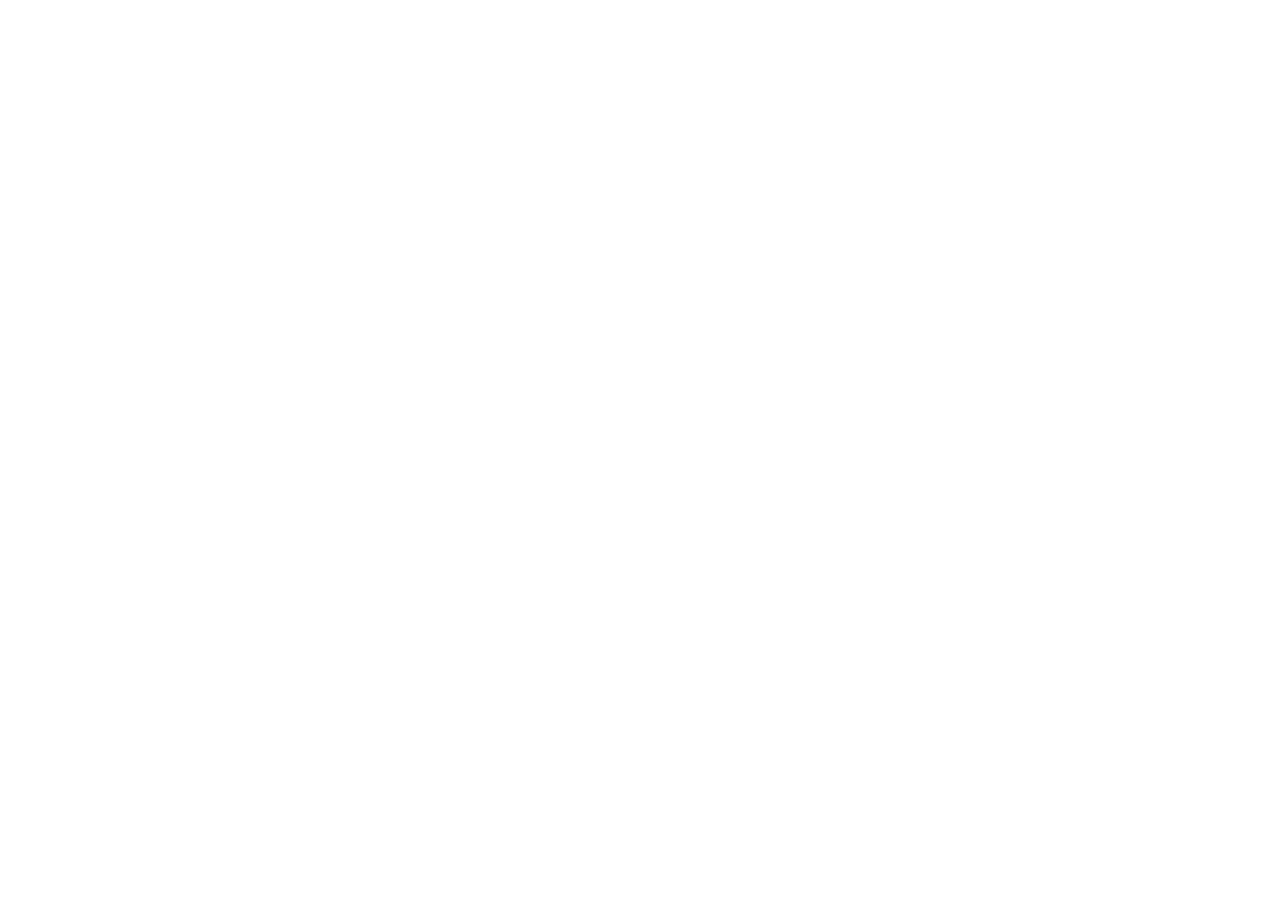
==== about.html @ 7cc50941 "HTML skeleton and Bootstrap links" ====
<!DOCTYPE html>
<html lang="en">
<head>
  <meta charset="UTF-8">
  <meta name="description" title="">
  <meta http-equiv="X-UA-Compatible" content="IE=edge">
  <meta name="viewport" content="width=device-width, initial-scale=1.0">
  <link href="https://cdn.jsdelivr.net/npm/bootstrap@5.0.0-beta2/dist/css/bootstrap.min.css" rel="stylesheet"
    integrity="sha384-BmbxuPwQa2lc/FVzBcNJ7UAyJxM6wuqIj61tLrc4wSX0szH/Ev+nYRRuWlolflfl" crossorigin="anonymous">
    <script src="https://cdn.jsdelivr.net/npm/bootstrap@5.0.0-beta2/dist/js/bootstrap.bundle.min.js"
      integrity="sha384-b5kHyXgcpbZJO/tY9Ul7kGkf1S0CWuKcCD38l8YkeH8z8QjE0GmW1gYU5S9FOnJ0" crossorigin="anonymous"></script>
  <link rel="stylesheet" href="/src/style.css">
  <title>Document</title>
</head>
<body>
  
</body>
</html>
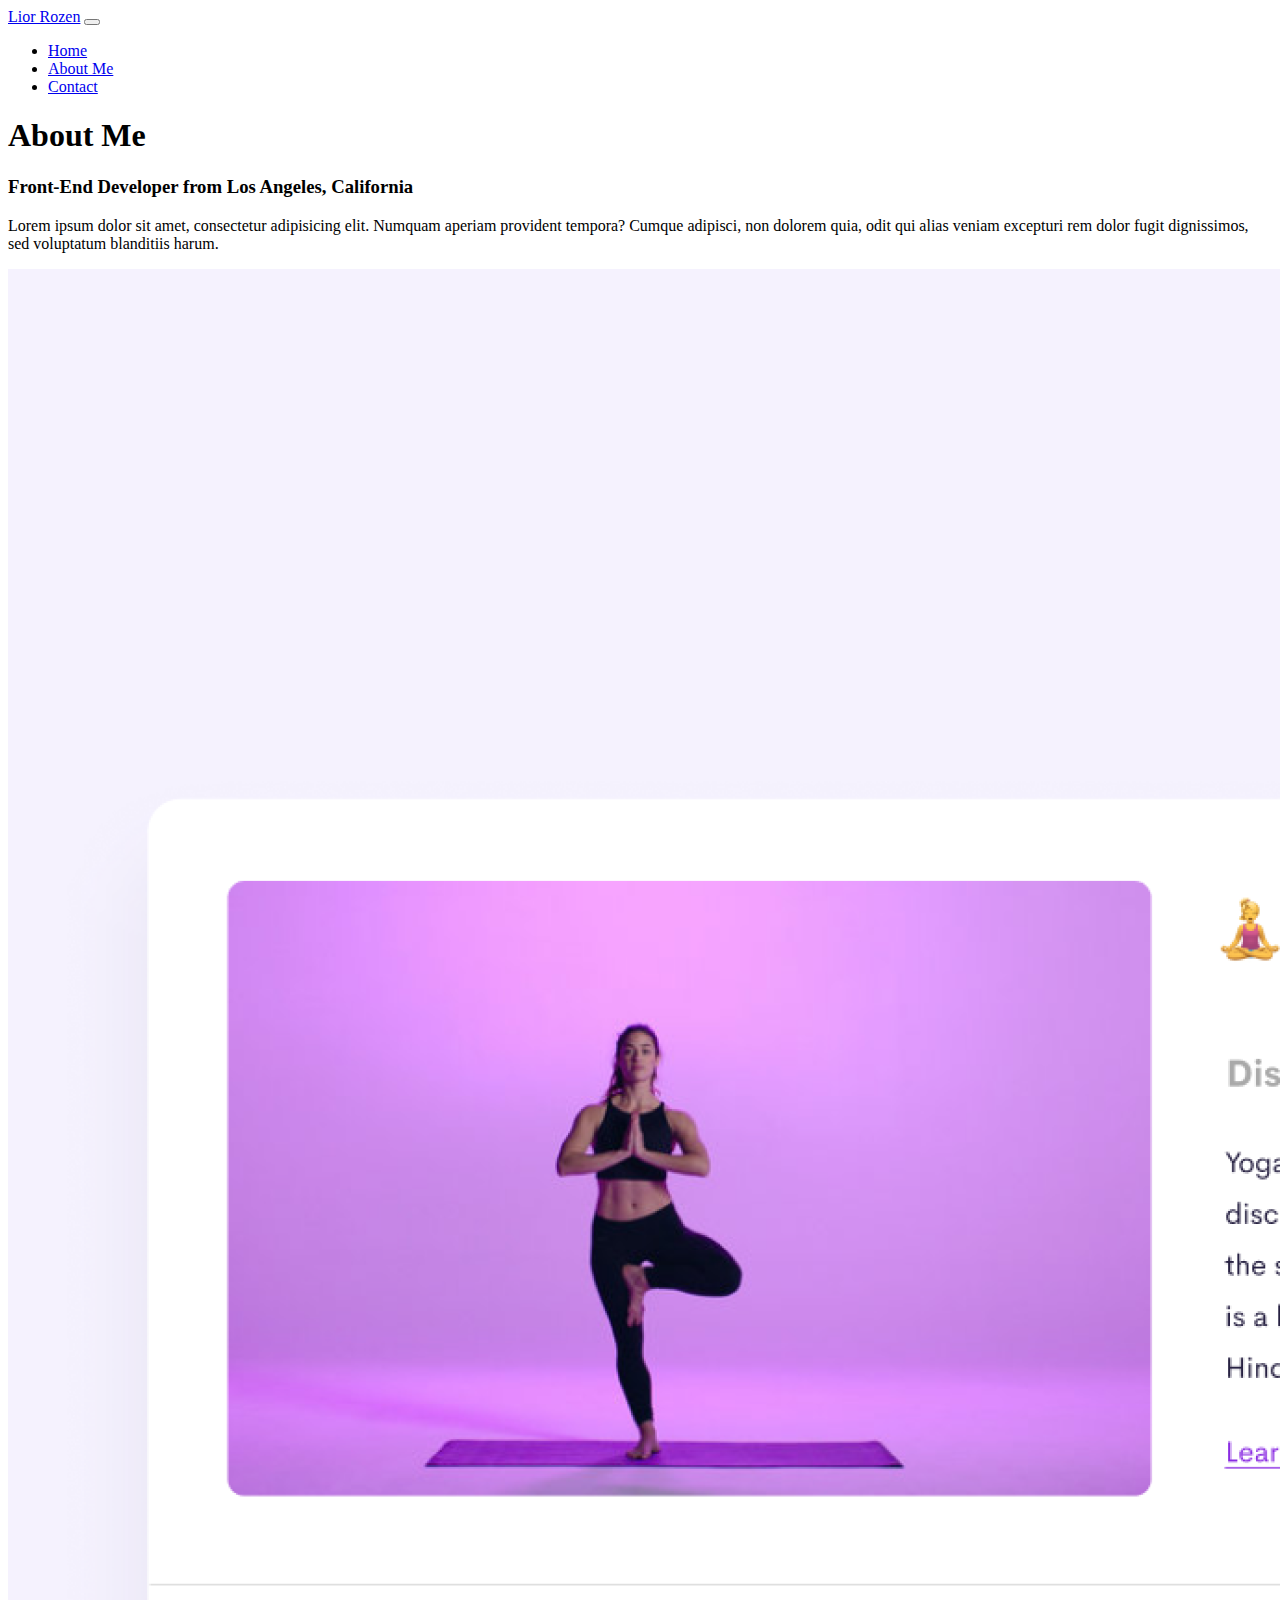
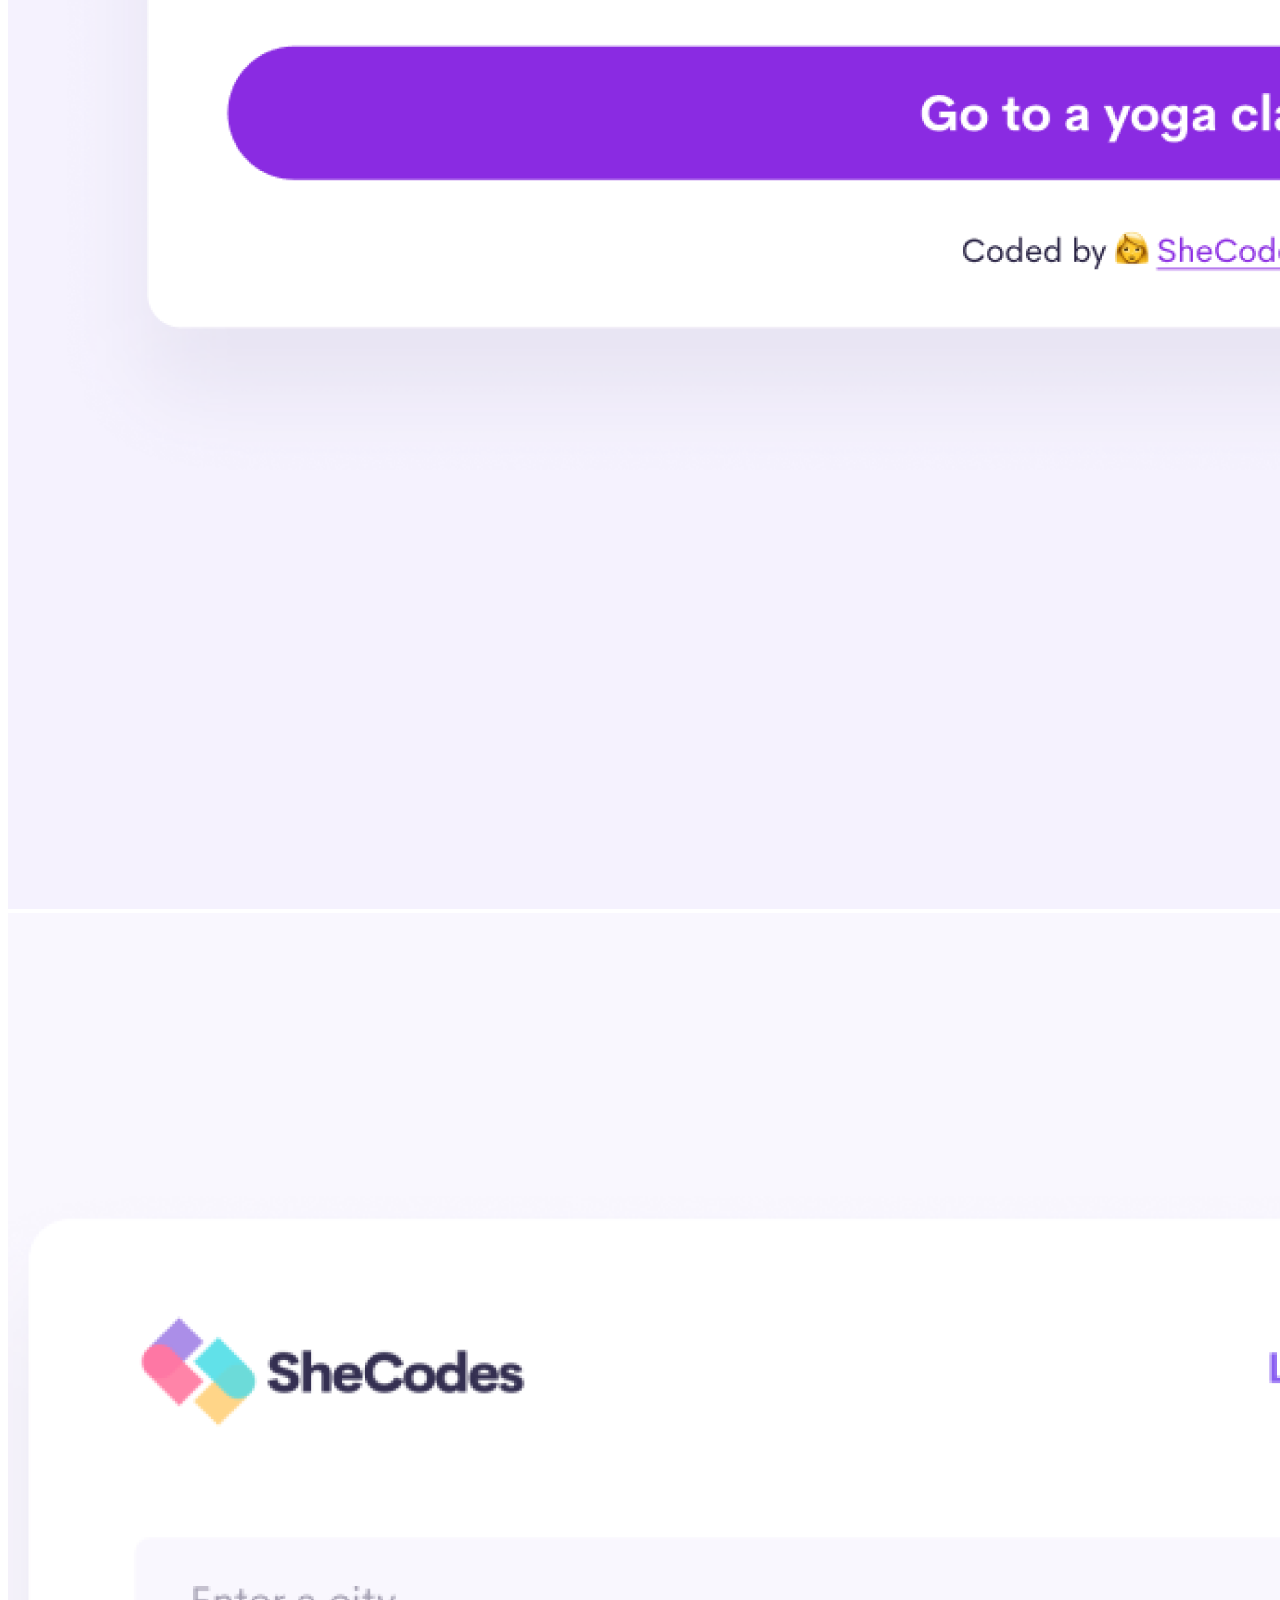
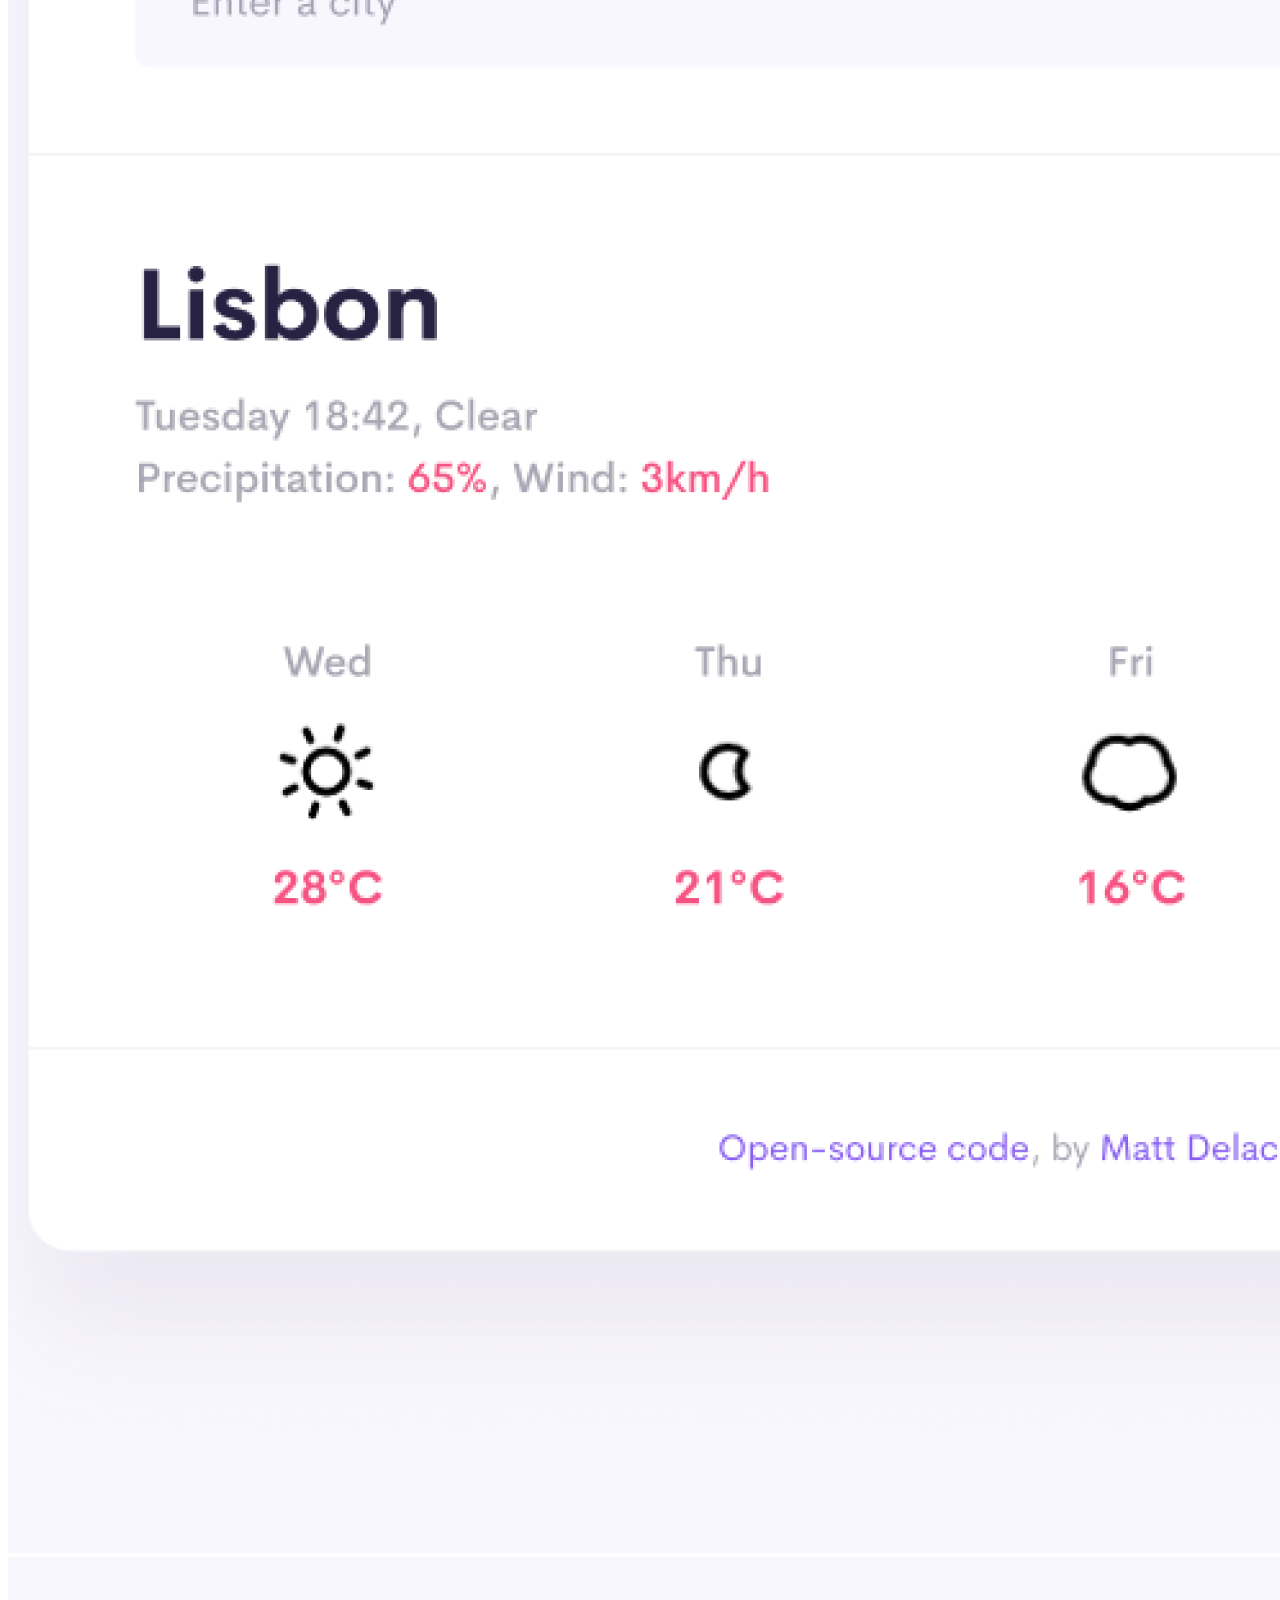
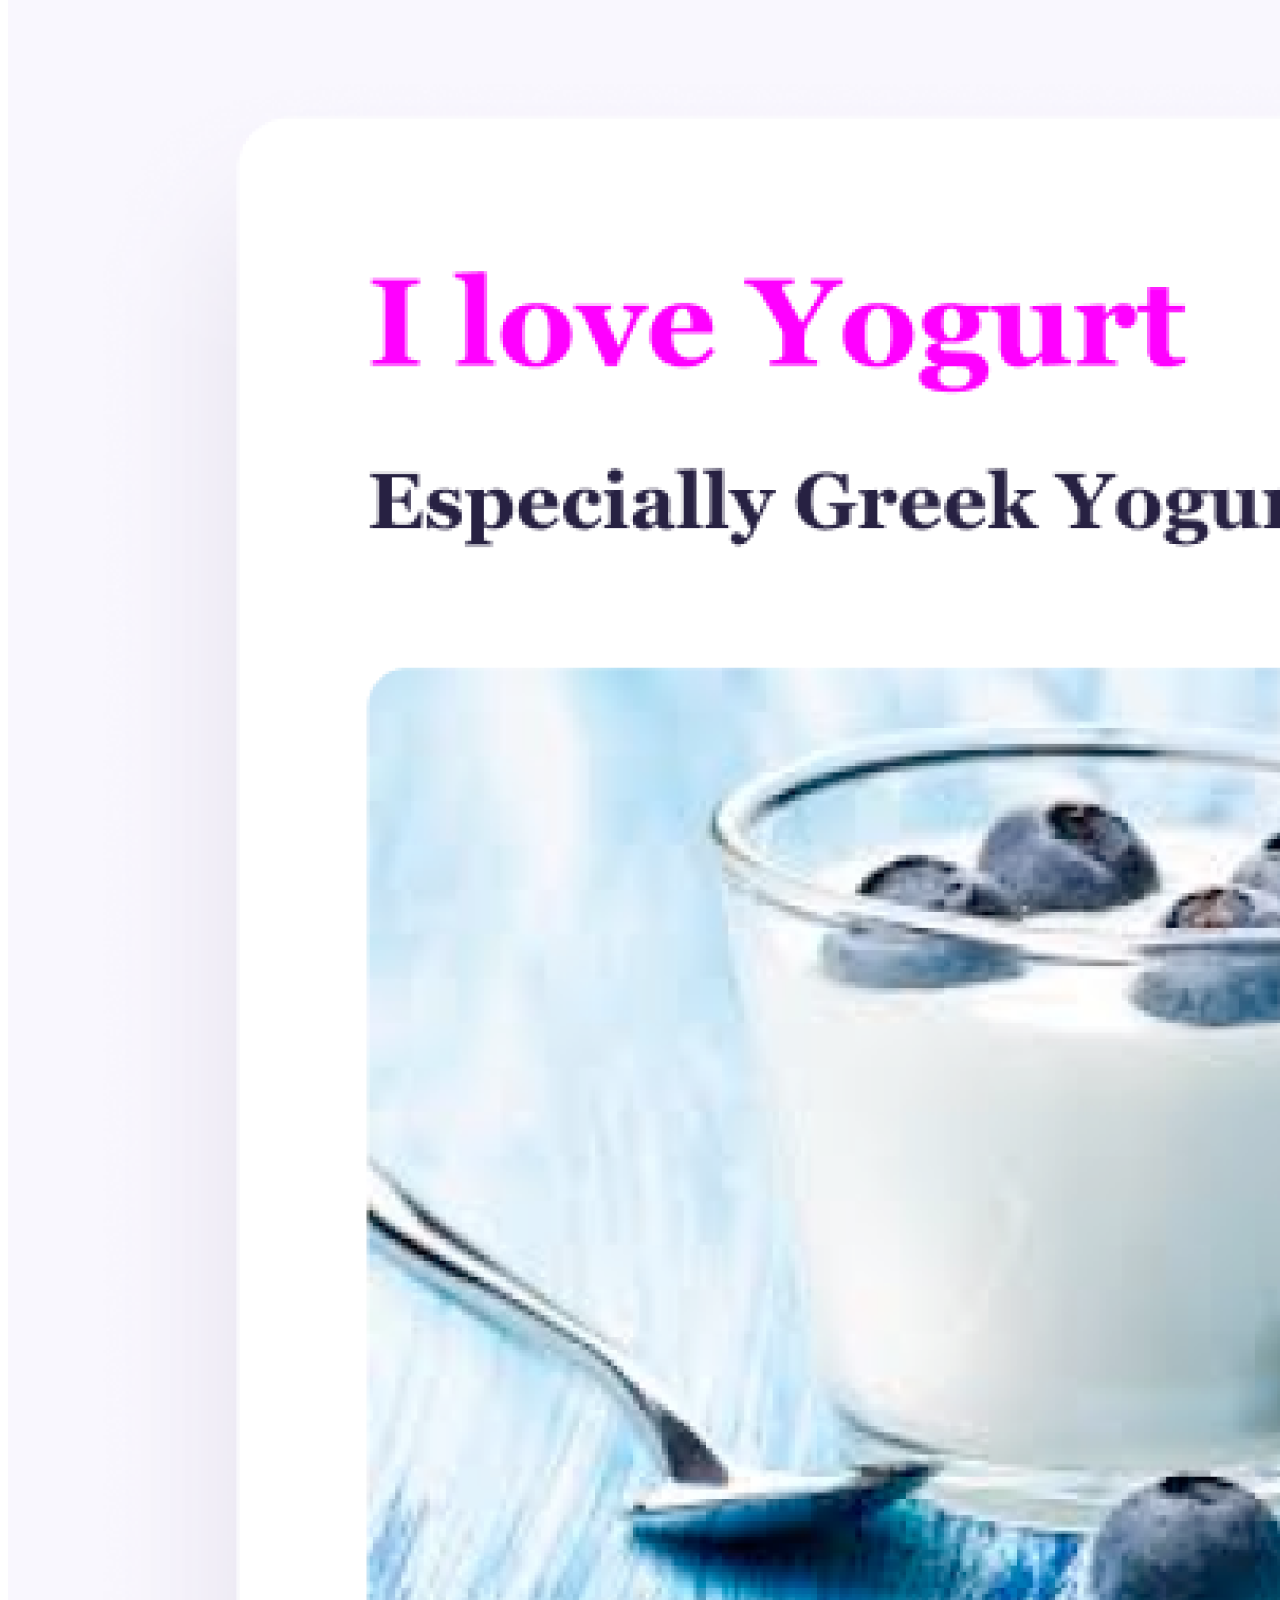
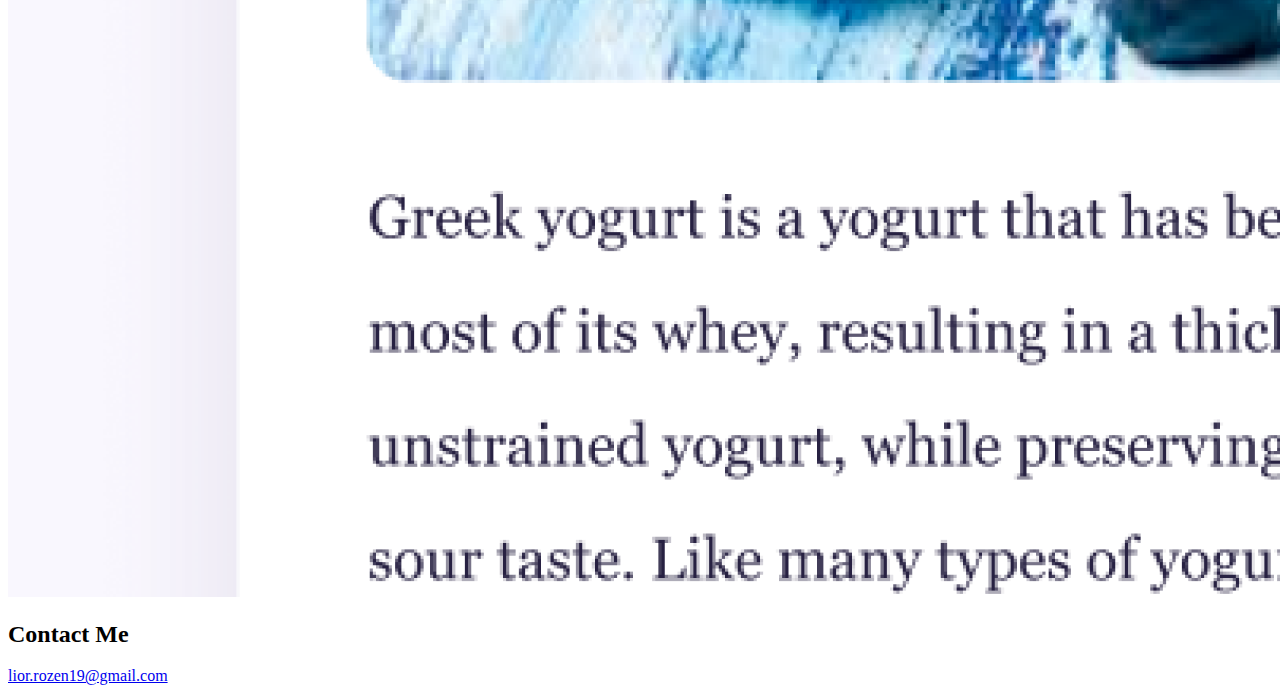
==== commit b9d25754: "Added main HTML to all pages, SEO text, navbars" ====
--- a/about.html
+++ b/about.html
@@ -10,9 +10,55 @@
     <script src="https://cdn.jsdelivr.net/npm/bootstrap@5.0.0-beta2/dist/js/bootstrap.bundle.min.js"
       integrity="sha384-b5kHyXgcpbZJO/tY9Ul7kGkf1S0CWuKcCD38l8YkeH8z8QjE0GmW1gYU5S9FOnJ0" crossorigin="anonymous"></script>
   <link rel="stylesheet" href="/src/style.css">
-  <title>Document</title>
+  <title>Front-End Developer-About Me- Lior Rozen</title>
 </head>
 <body>
-  
+<div class="container">
+  <nav class="navbar navbar-expand-lg navbar-light bg-light fixed-top">
+    <div class="container-fluid">
+      <a class="navbar-brand" href="#">Lior Rozen</a>
+      <button class="navbar-toggler" type="button" data-bs-toggle="collapse" data-bs-target="#navbarNav"
+        aria-controls="navbarNav" aria-expanded="false" aria-label="Toggle navigation">
+        <span class="navbar-toggler-icon"></span>
+      </button>
+      <div class="collapse navbar-collapse" id="navbarNav">
+        <ul class="navbar-nav">
+          <li class="nav-item">
+            <a class="nav-link active" aria-current="page" href="/index.html" title="Home page link">Home</a>
+          </li>
+          <li class="nav-item">
+            <a class="nav-link" href="/about.html" title="About Page link">About Me</a>
+          </li>
+          <li class="nav-item">
+            <a class="nav-link" href="/about.html#contact-info" title="Contact- Email">Contact</a>
+          </li>
+        </ul>
+      </div>
+    </div>
+  </nav>
+</div>
+  <div class="about-subheading">
+ <h1>About Me</h1> 
+ <h3>Front-End Developer from Los Angeles, California</h3>
+</div>
+<p>Lorem ipsum dolor sit amet, consectetur adipisicing elit. Numquam aperiam provident tempora? Cumque adipisci, non
+dolorem quia, odit qui alias veniam excepturi rem dolor fugit dignissimos, sed voluptatum blanditiis harum.</p>
+<div class="container">
+  <div class="row">
+    <div class="col-sm-4">
+      <img src="/images/yoga.png" alt="Yoga Project Photo" class="img-fluid rounded shadow">
+    </div>
+      <div class="col-sm-4">
+        <img src="/images/weather.png" alt="Weather Project Photo" class="img-fluid rounded shadow">
+      </div>
+        <div class="col-sm-4">
+          <img src="/images/yogurt.png" alt="Yogurt Project Photo" class="img-fluid rounded shadow">
+        </div>
+  </div>
+</div>
+<div class="footer-contact text-center">
+<h2 id="contact-info">Contact Me</h2>
+<a href="mailto:lior.rozen19@gmail.com" title="email link">lior.rozen19@gmail.com</a>
+</div>
 </body>
 </html>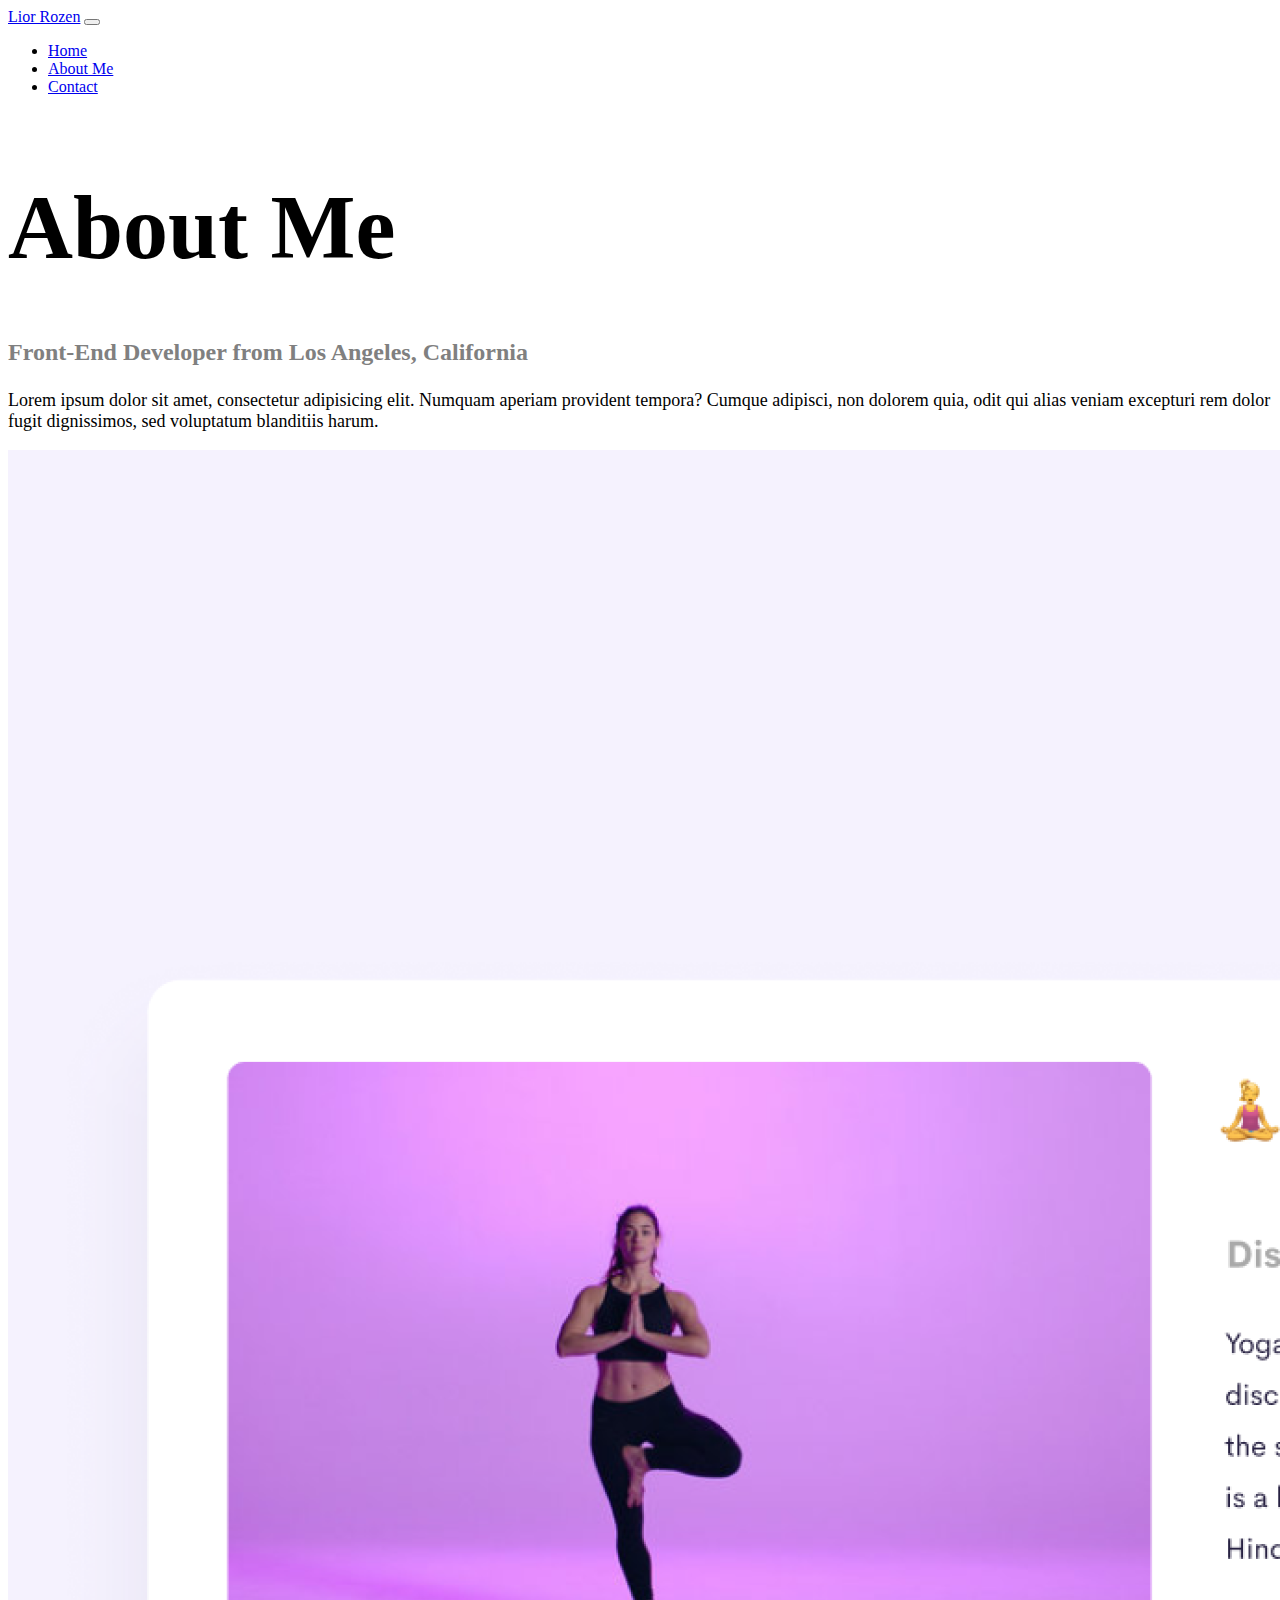
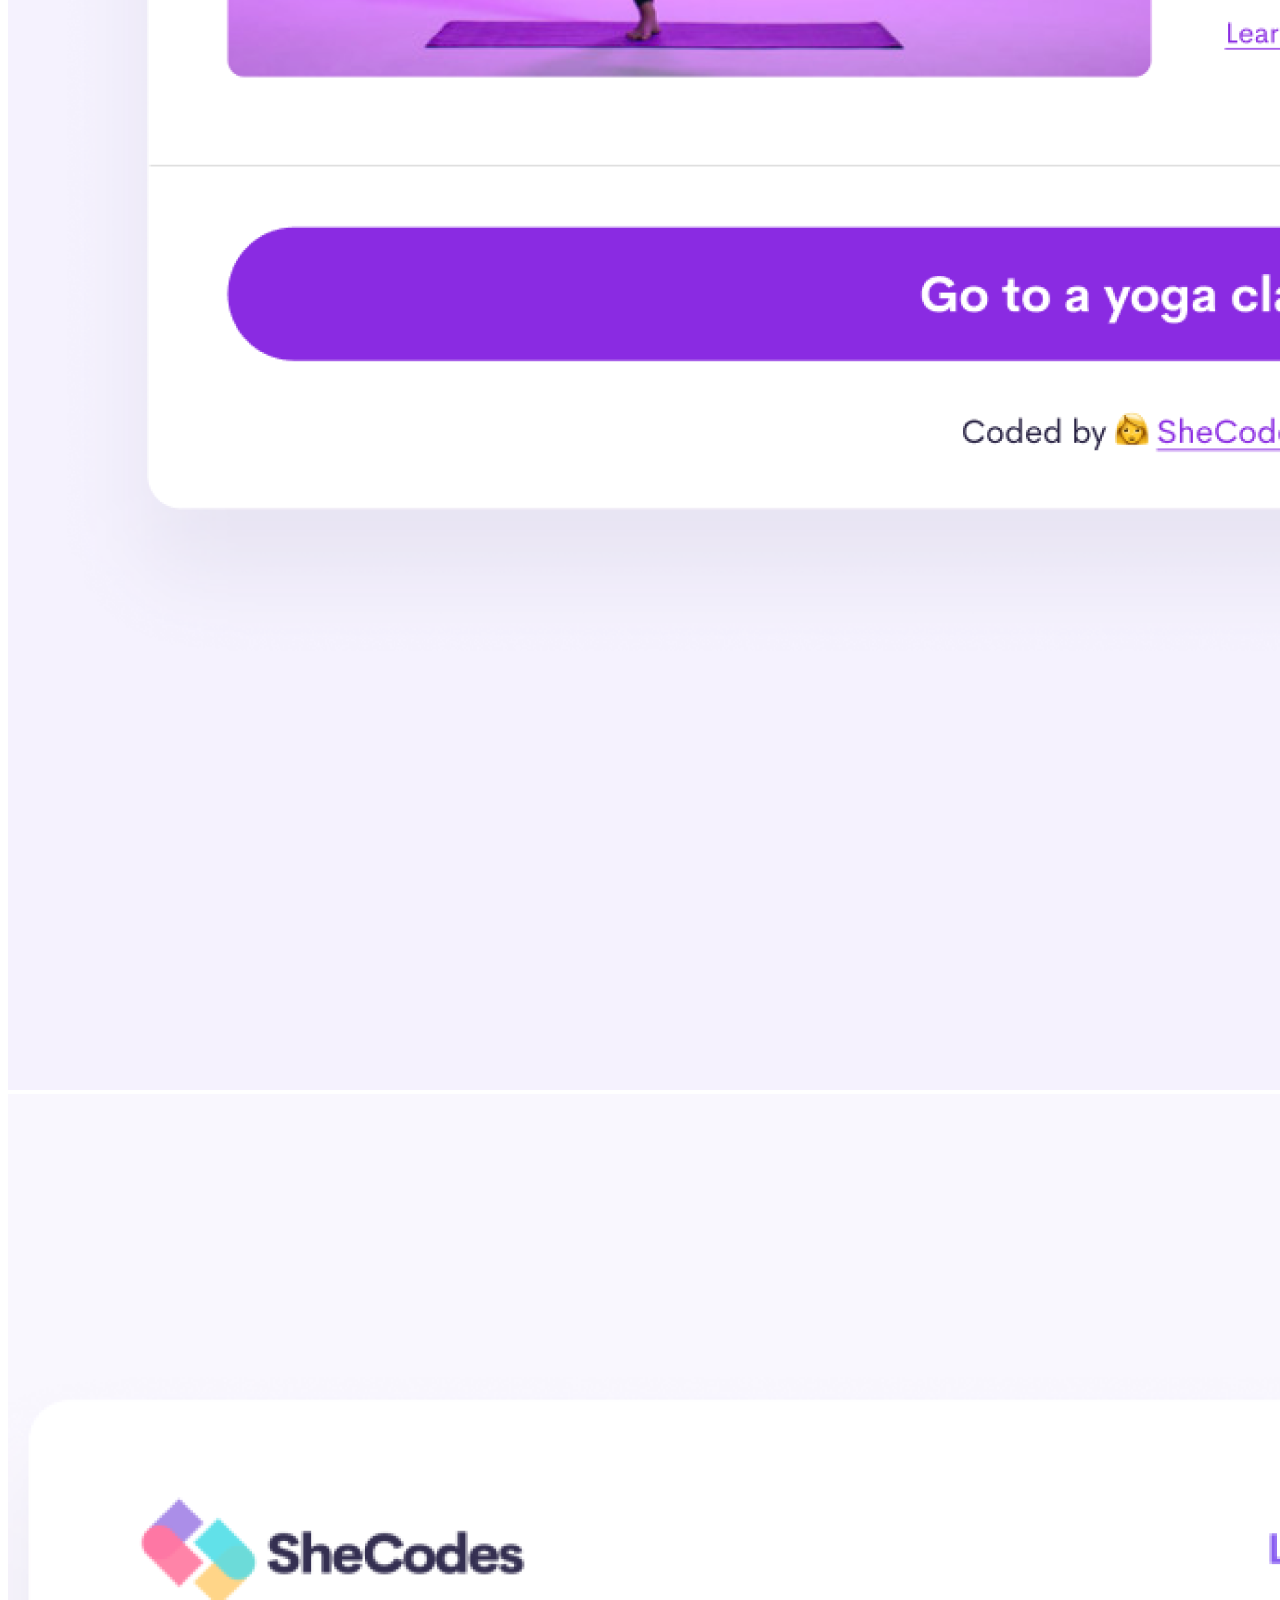
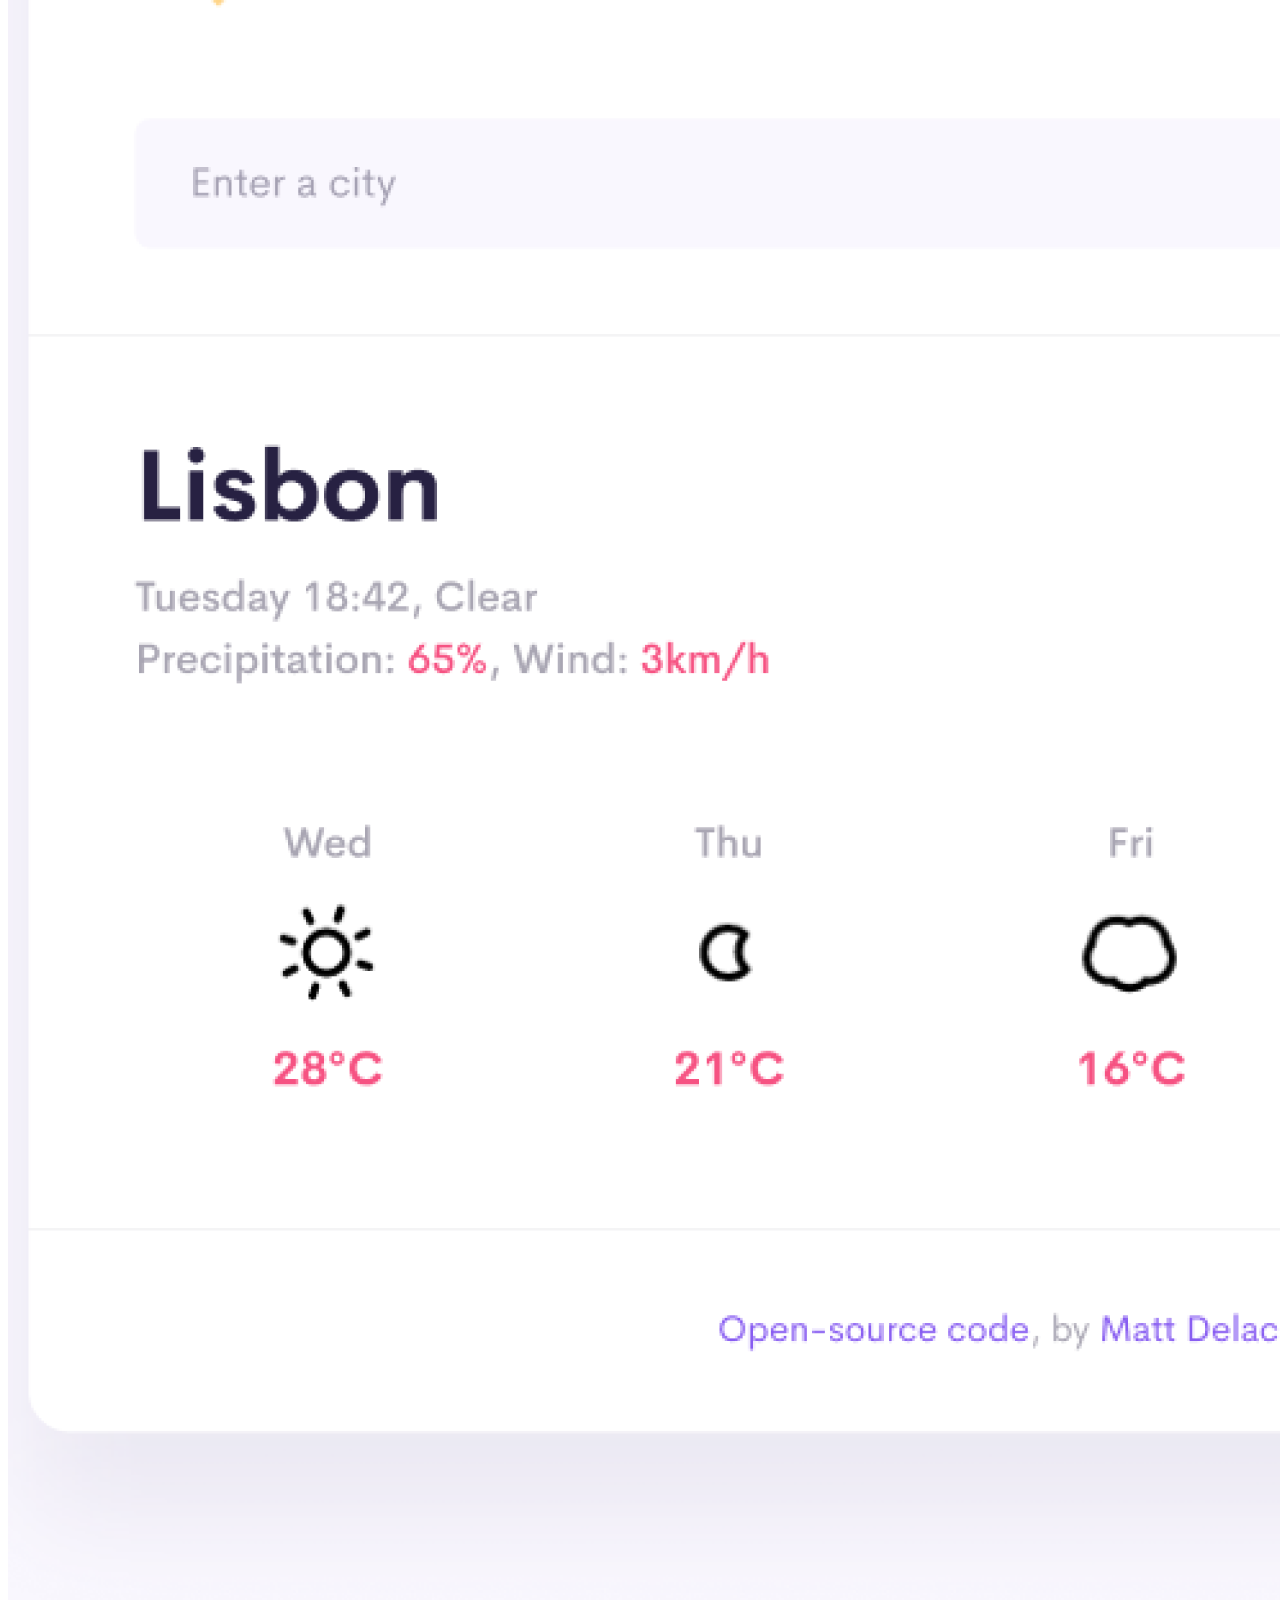
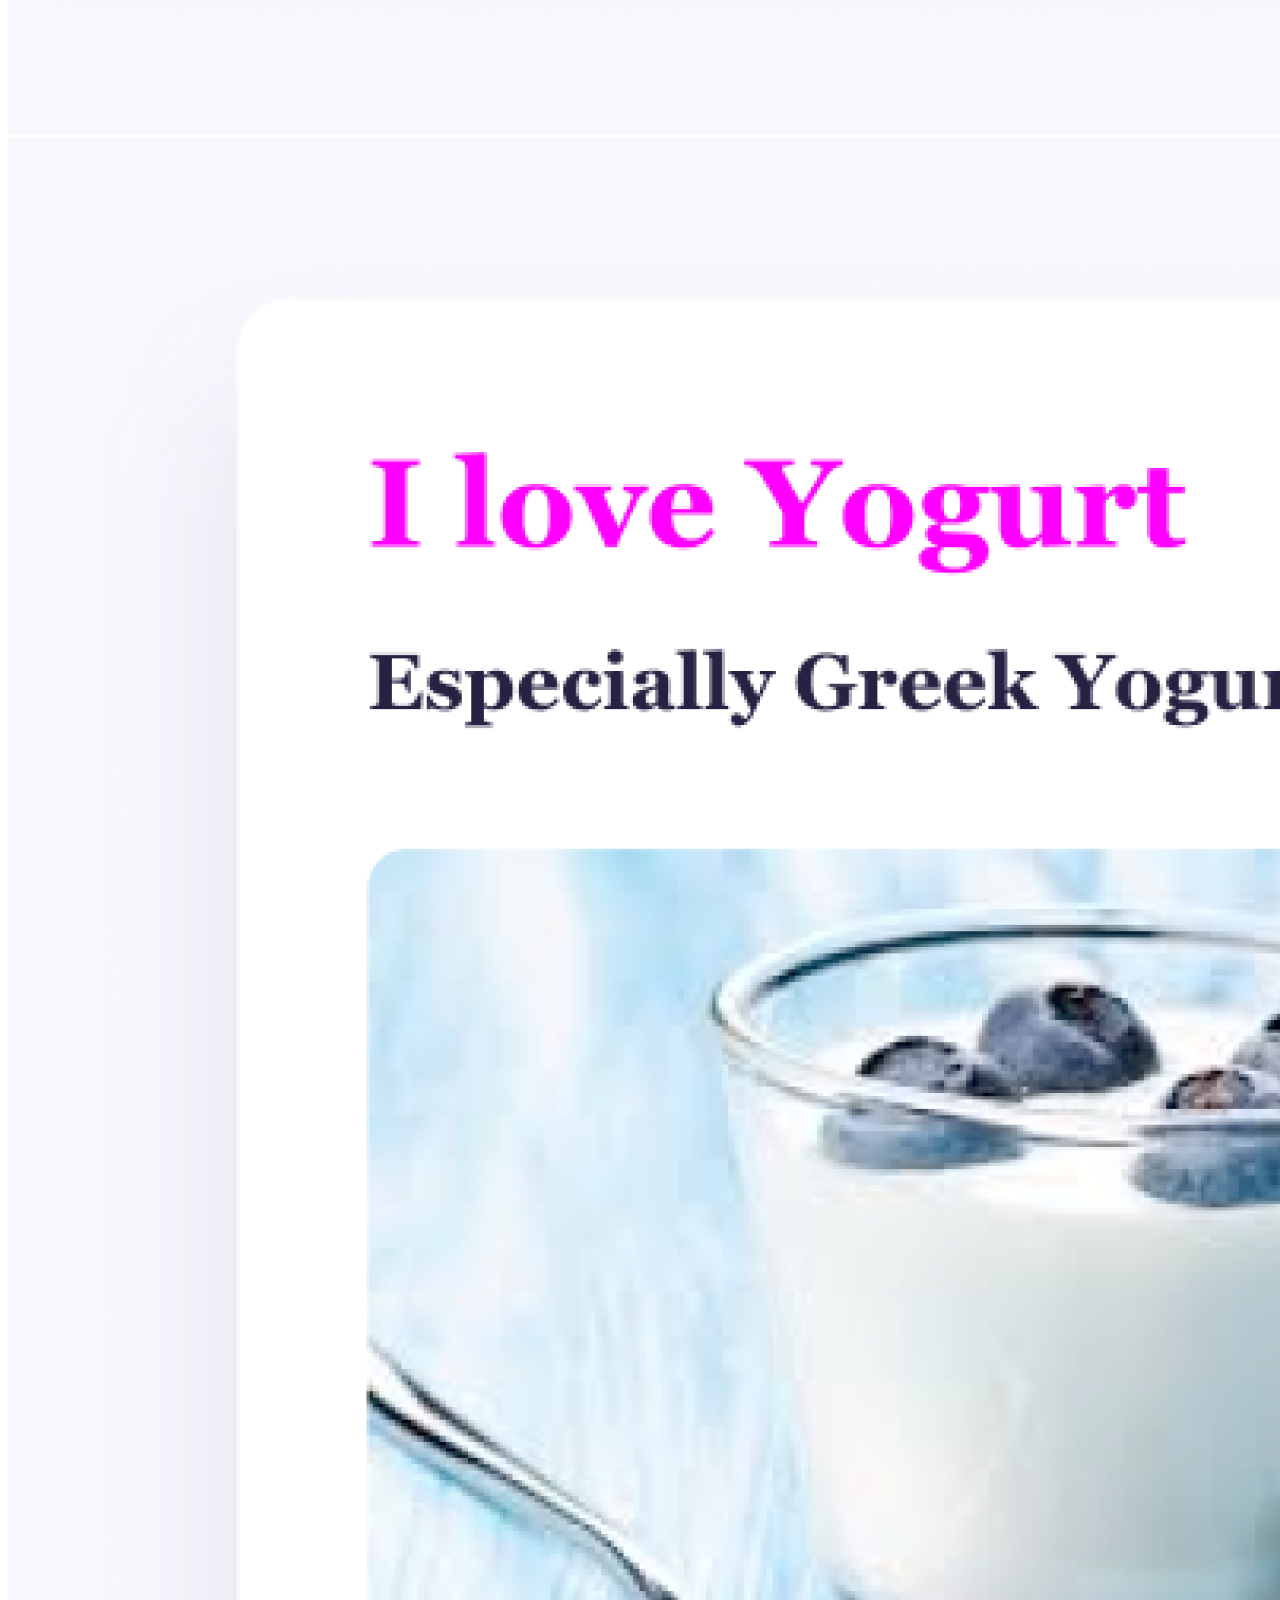
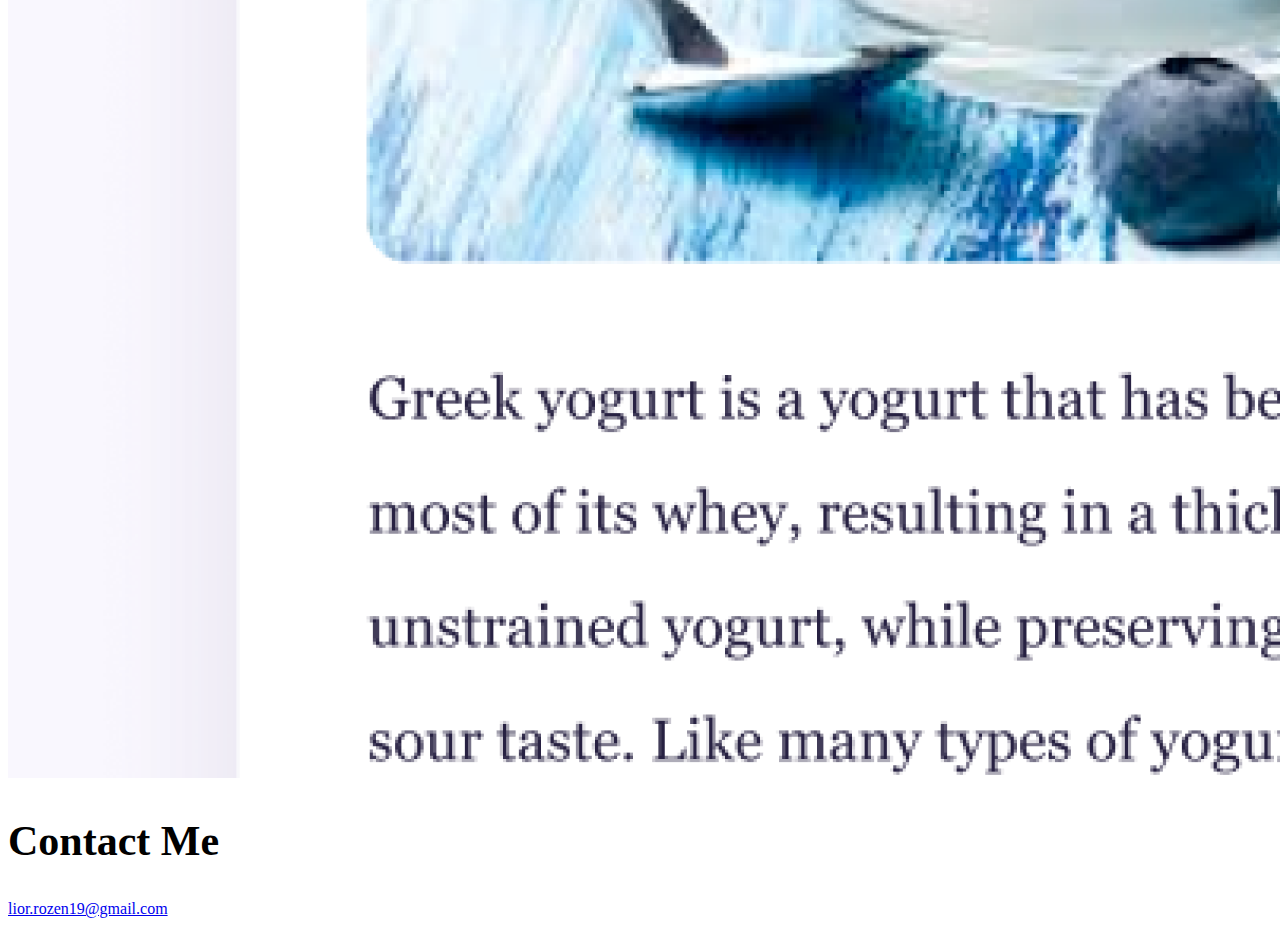
==== commit 14090622: "About Page CSS" ====
--- a/about.html
+++ b/about.html
@@ -24,10 +24,10 @@
       <div class="collapse navbar-collapse" id="navbarNav">
         <ul class="navbar-nav">
           <li class="nav-item">
-            <a class="nav-link active" aria-current="page" href="/index.html" title="Home page link">Home</a>
+            <a class="nav-link" aria-current="page" href="/index.html" title="Home page link">Home</a>
           </li>
           <li class="nav-item">
-            <a class="nav-link" href="/about.html" title="About Page link">About Me</a>
+            <a class="nav-link active" href="/about.html" title="About Page link">About Me</a>
           </li>
           <li class="nav-item">
             <a class="nav-link" href="/about.html#contact-info" title="Contact- Email">Contact</a>
@@ -37,27 +37,27 @@
     </div>
   </nav>
 </div>
-  <div class="about-subheading">
+  <div class="about-headings text-center">
  <h1>About Me</h1> 
  <h3>Front-End Developer from Los Angeles, California</h3>
 </div>
-<p>Lorem ipsum dolor sit amet, consectetur adipisicing elit. Numquam aperiam provident tempora? Cumque adipisci, non
+<p class=" about-paragraph text-center mt-3 p-3">Lorem ipsum dolor sit amet, consectetur adipisicing elit. Numquam aperiam provident tempora? Cumque adipisci, non
 dolorem quia, odit qui alias veniam excepturi rem dolor fugit dignissimos, sed voluptatum blanditiis harum.</p>
 <div class="container">
   <div class="row">
     <div class="col-sm-4">
-      <img src="/images/yoga.png" alt="Yoga Project Photo" class="img-fluid rounded shadow">
+      <img src="/images/yoga.png" alt="Yoga Project Photo" class="img-fluid rounded shadow p-2">
     </div>
       <div class="col-sm-4">
-        <img src="/images/weather.png" alt="Weather Project Photo" class="img-fluid rounded shadow">
+        <img src="/images/weather.png" alt="Weather Project Photo" class="img-fluid rounded shadow p-2">
       </div>
         <div class="col-sm-4">
-          <img src="/images/yogurt.png" alt="Yogurt Project Photo" class="img-fluid rounded shadow">
+          <img src="/images/yogurt.png" alt="Yogurt Project Photo" class="img-fluid rounded shadow p-2">
         </div>
   </div>
 </div>
-<div class="footer-contact text-center">
-<h2 id="contact-info">Contact Me</h2>
+<div class="footer-contact text-center mt-5 mb-5">
+<h2 id="contact-info"> Contact Me</h2>
 <a href="mailto:lior.rozen19@gmail.com" title="email link">lior.rozen19@gmail.com</a>
 </div>
 </body>
--- a/src/style.css
+++ b/src/style.css
@@ -0,0 +1,20 @@
+.home-headings, .about-headings {
+  margin-top: 80px;
+}
+
+h1{
+  font-size: 90px;
+}
+
+h2{
+  font-size: 42px;
+}
+
+h3{
+  font-size: 24px;
+  color:grey;
+}
+
+.about-paragraph{
+  font-size: 18px;
+}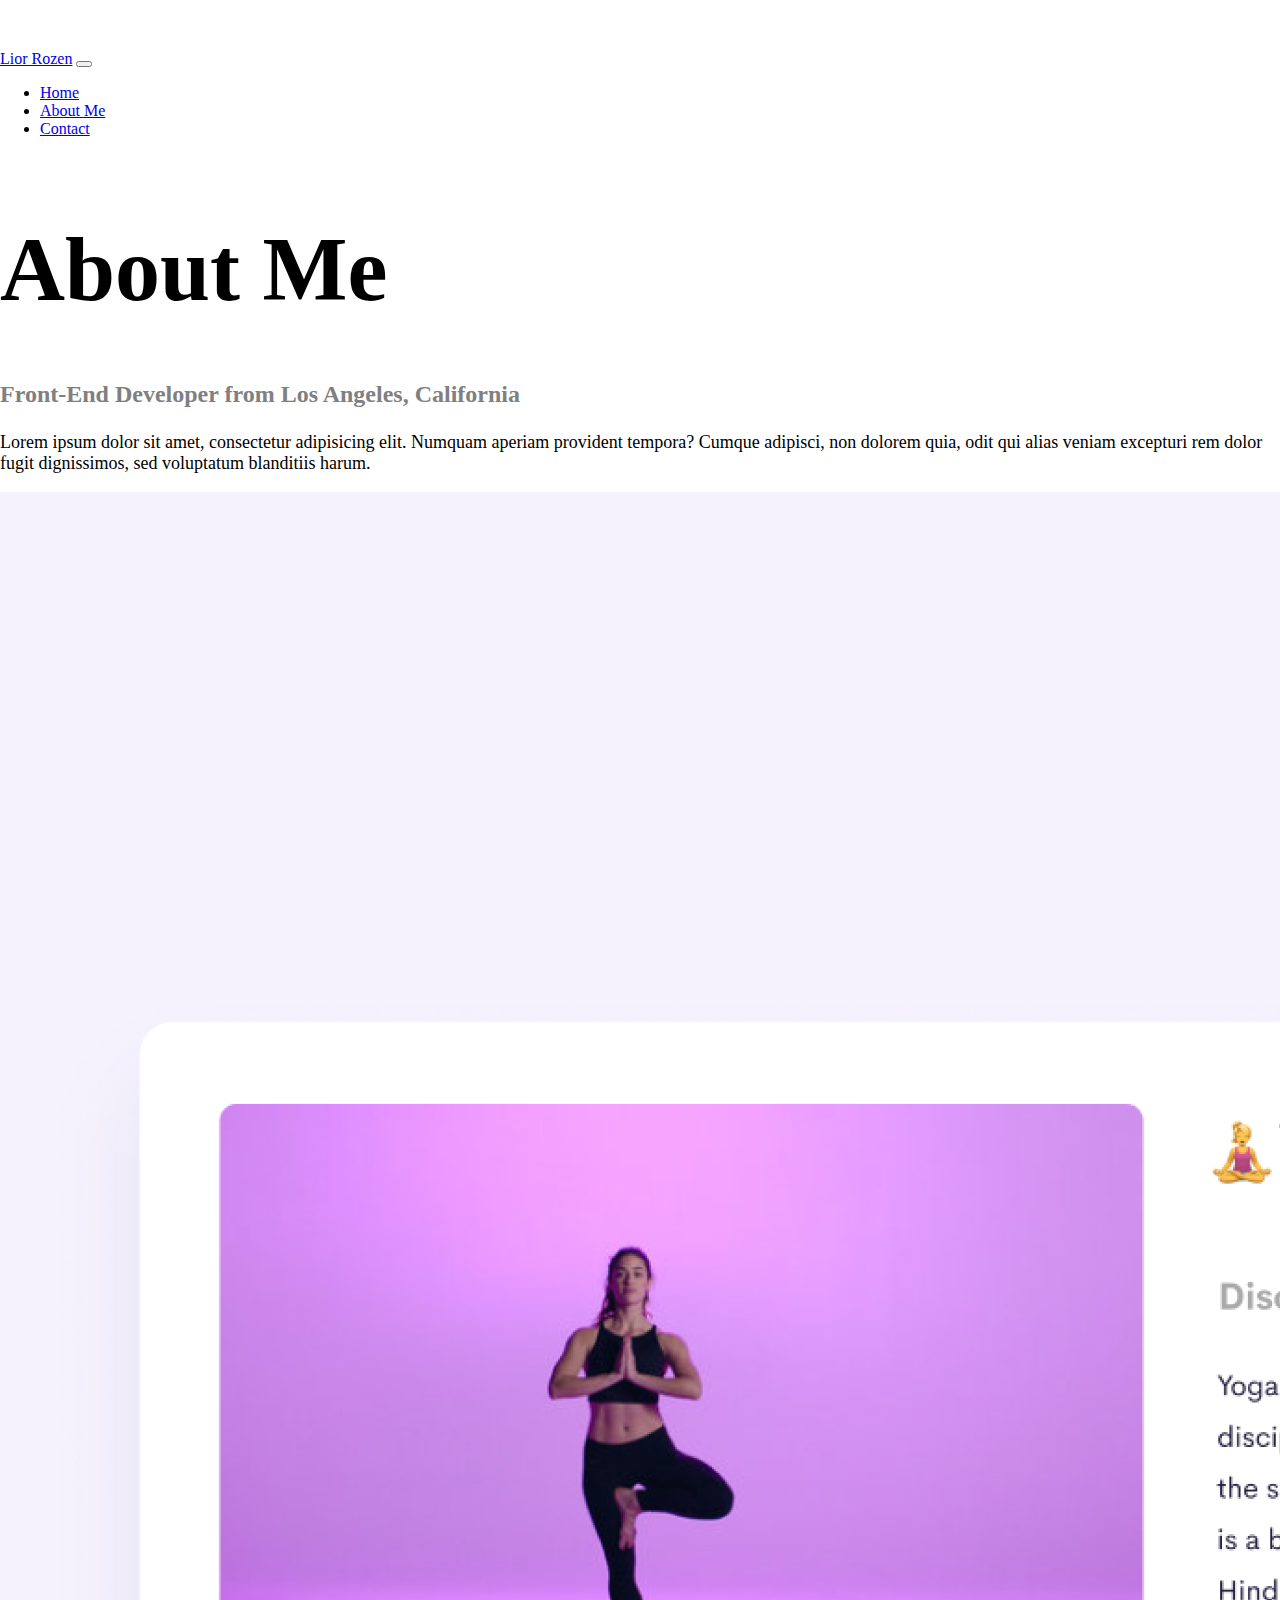
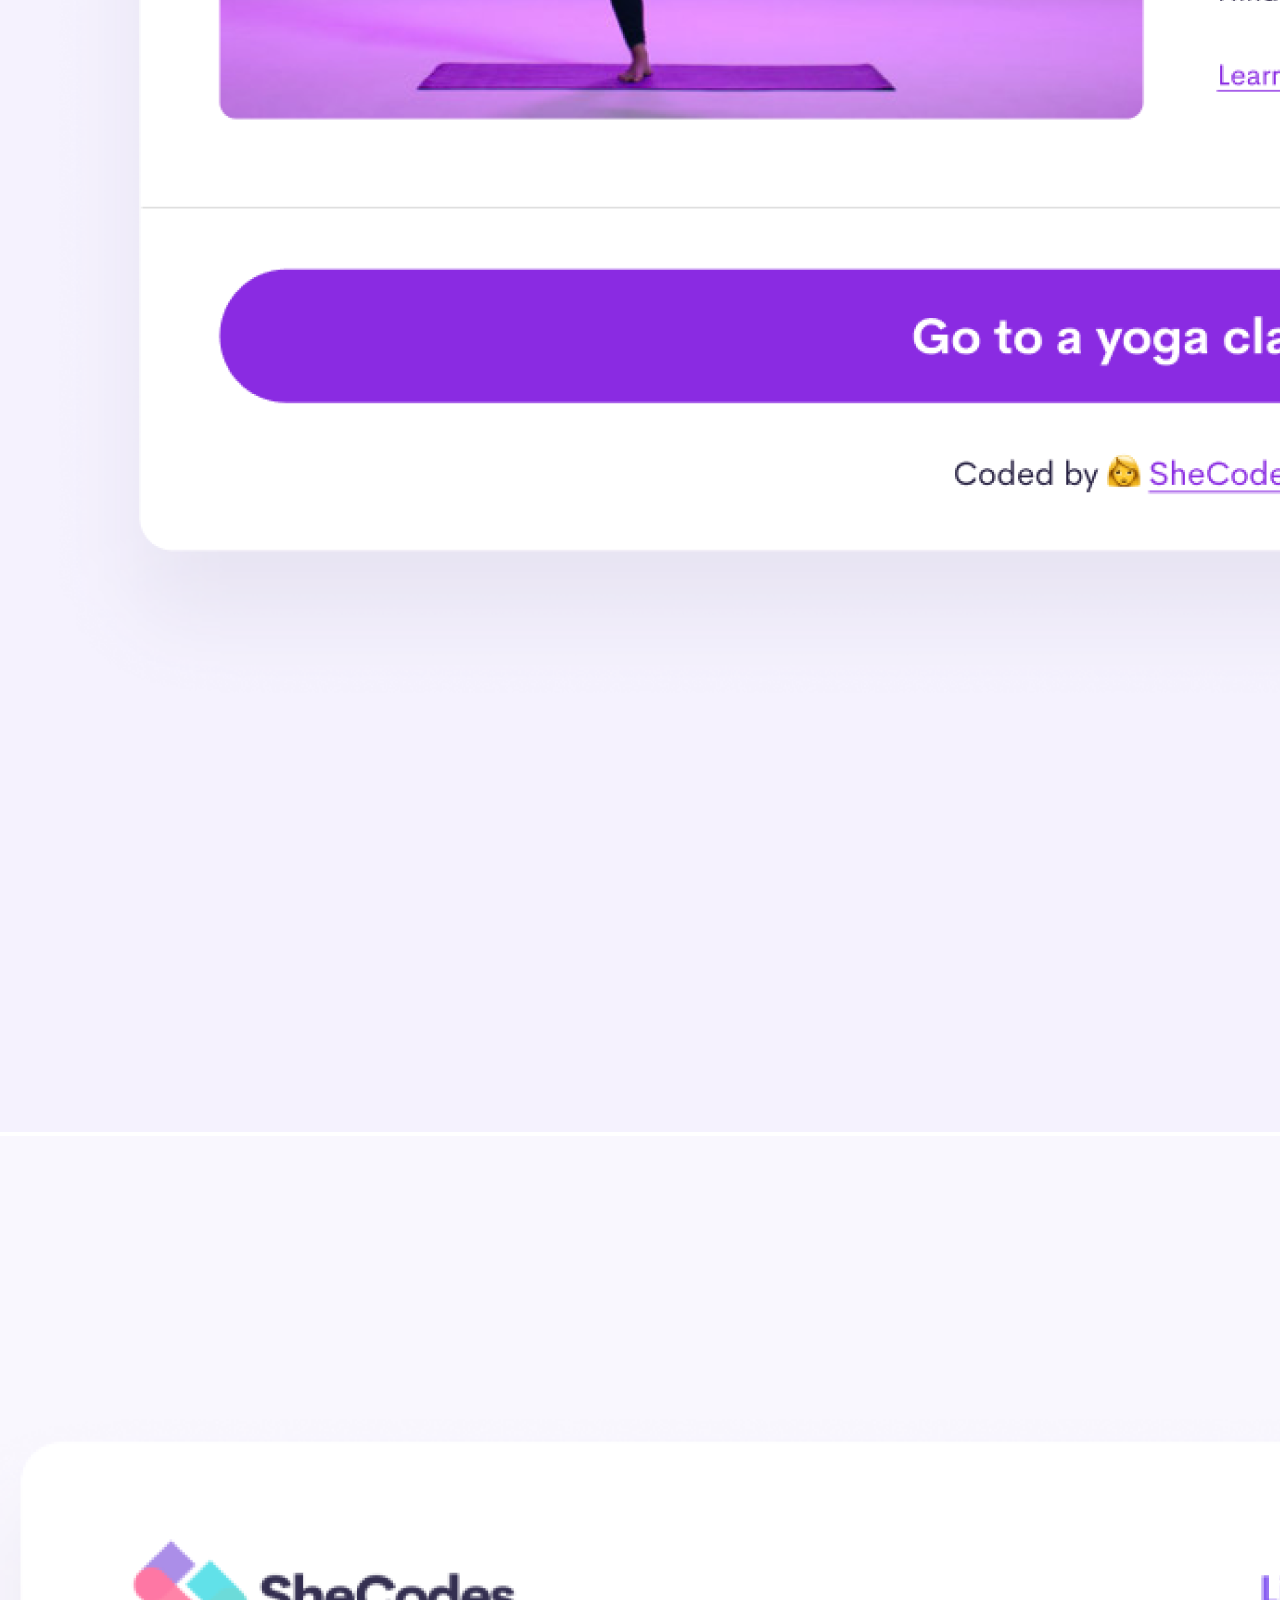
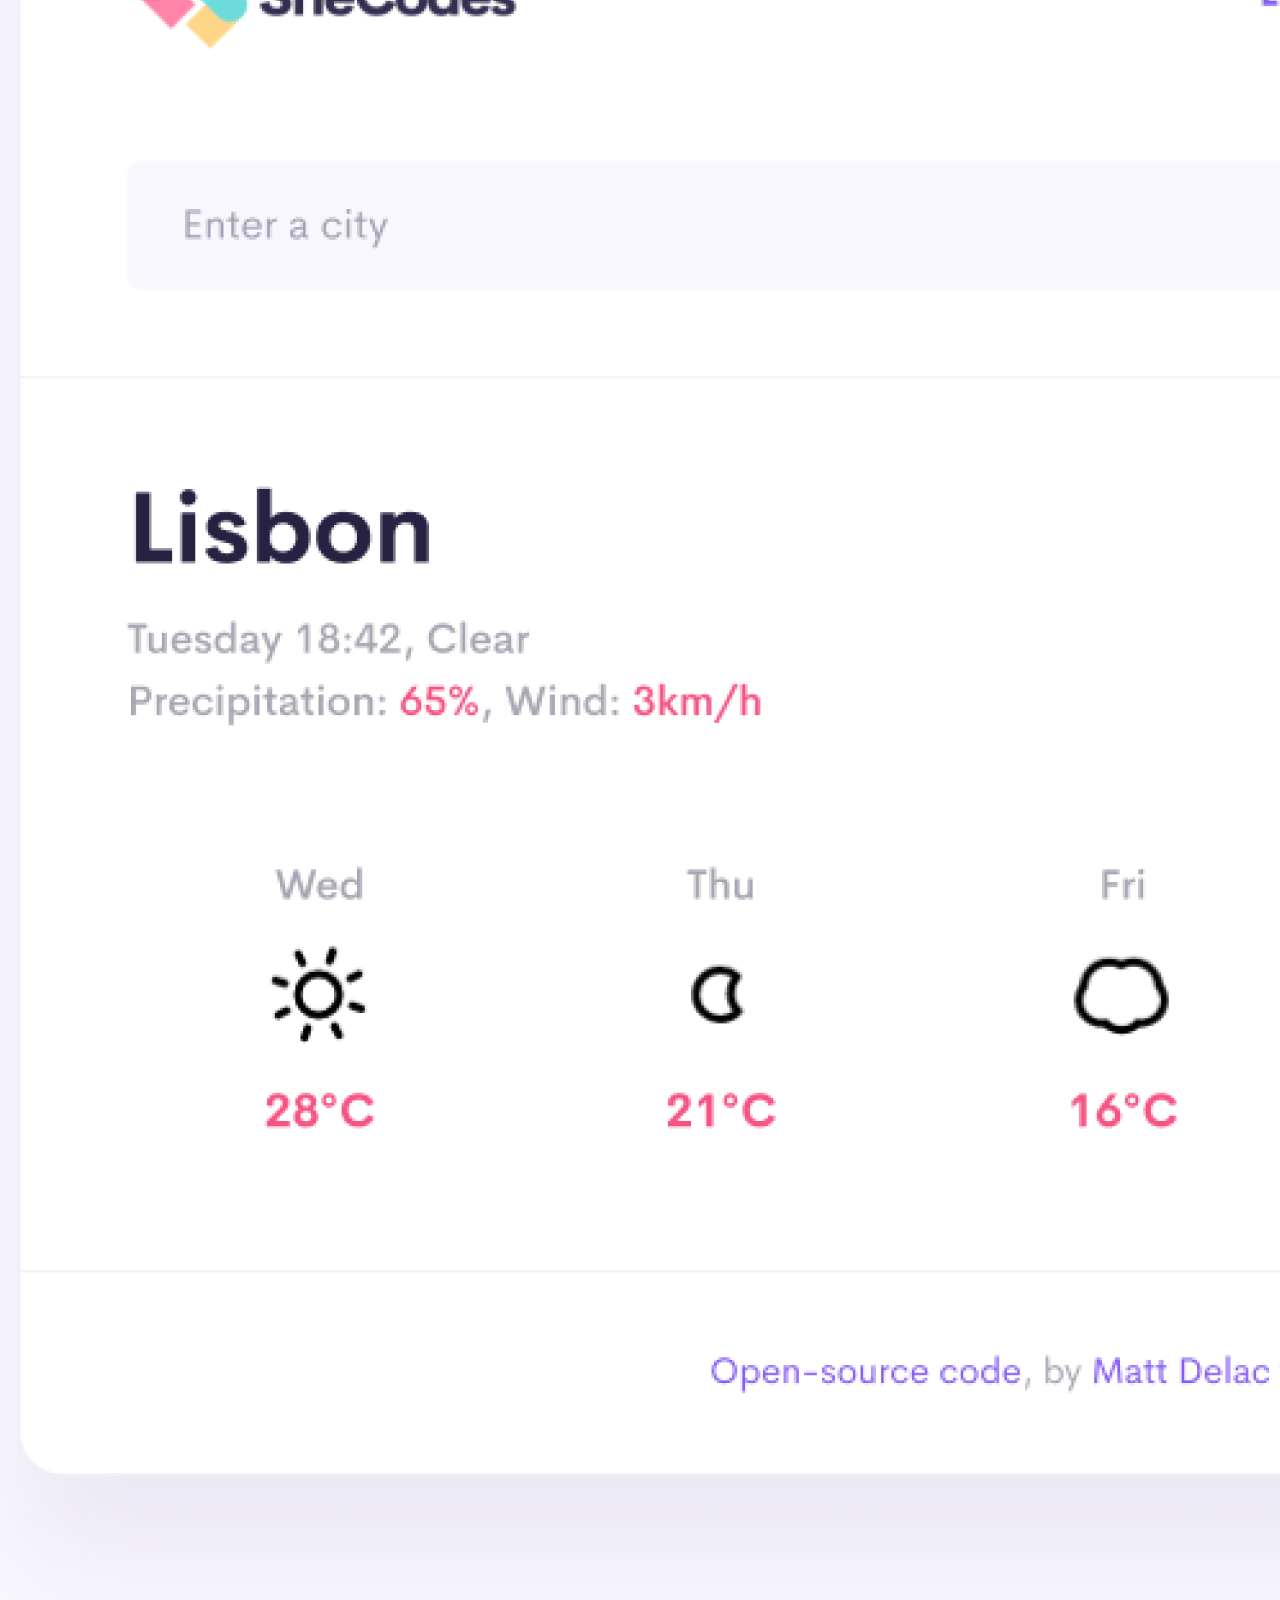
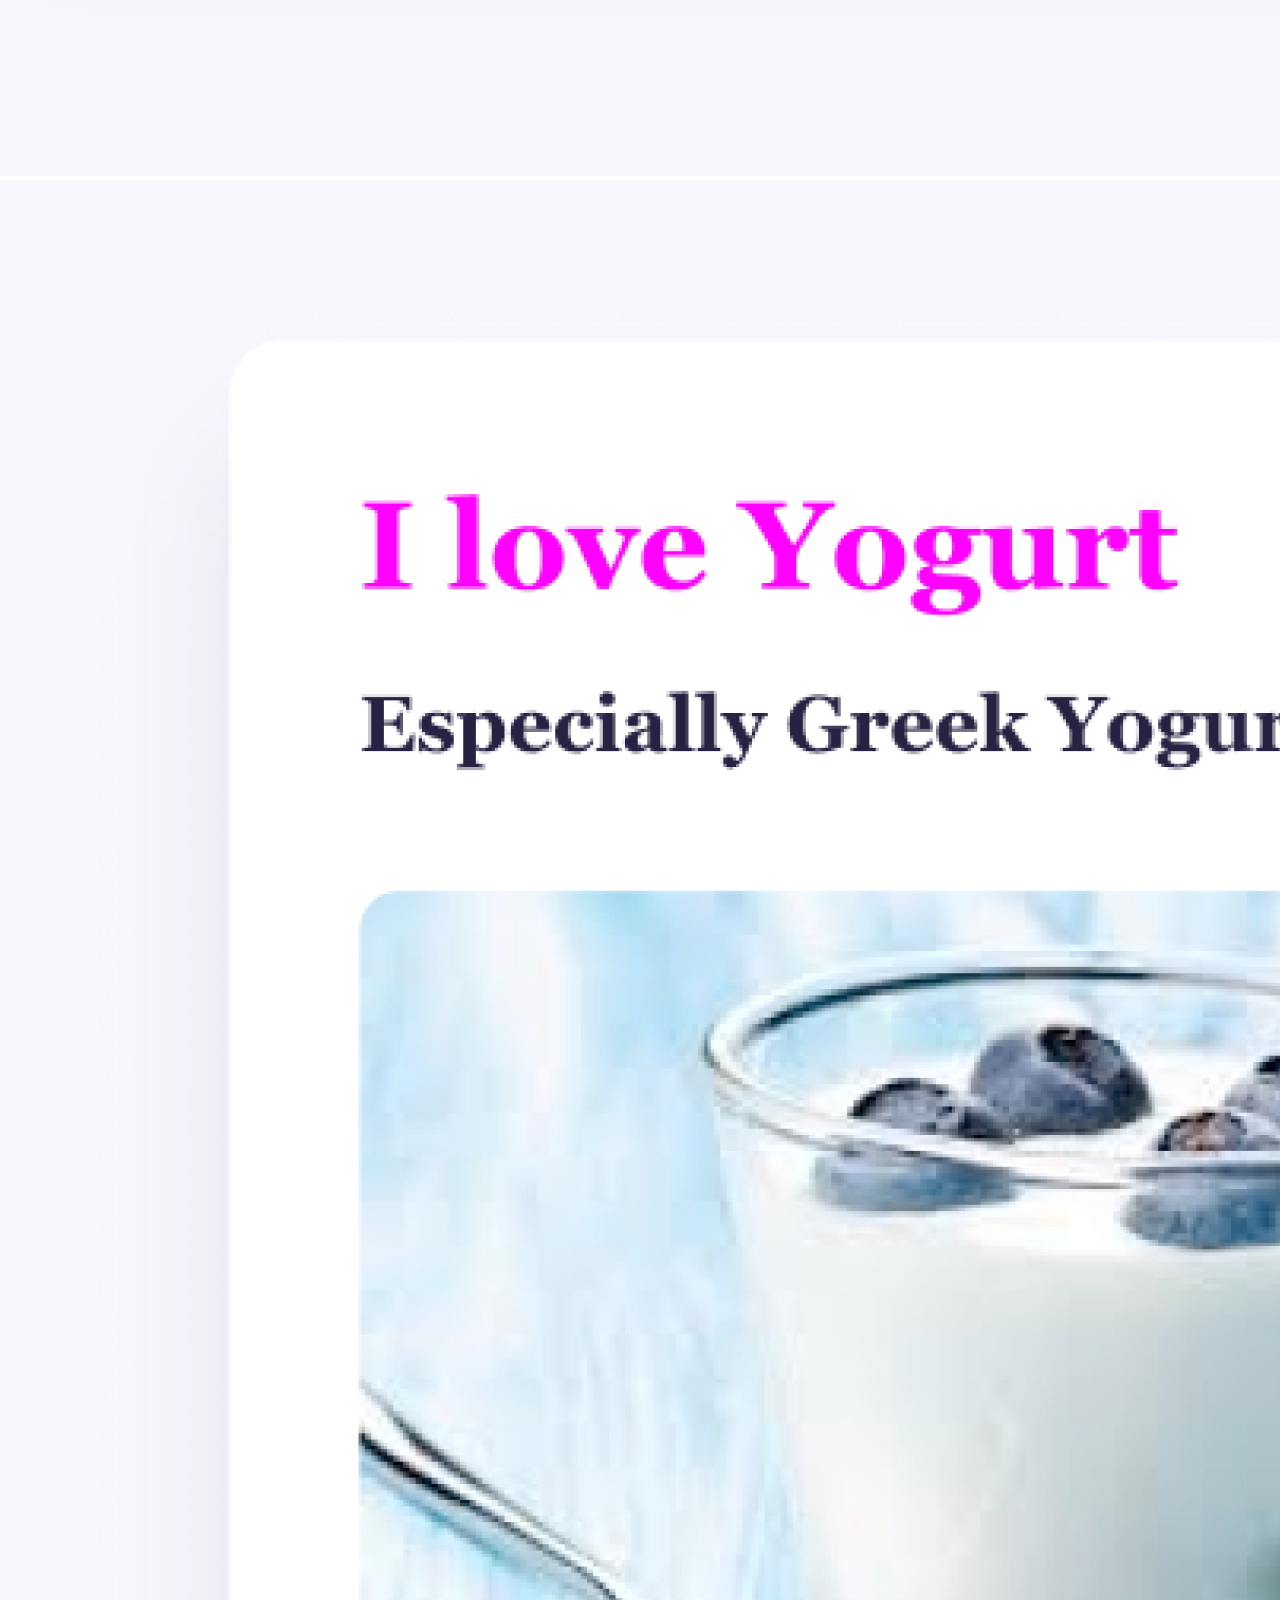
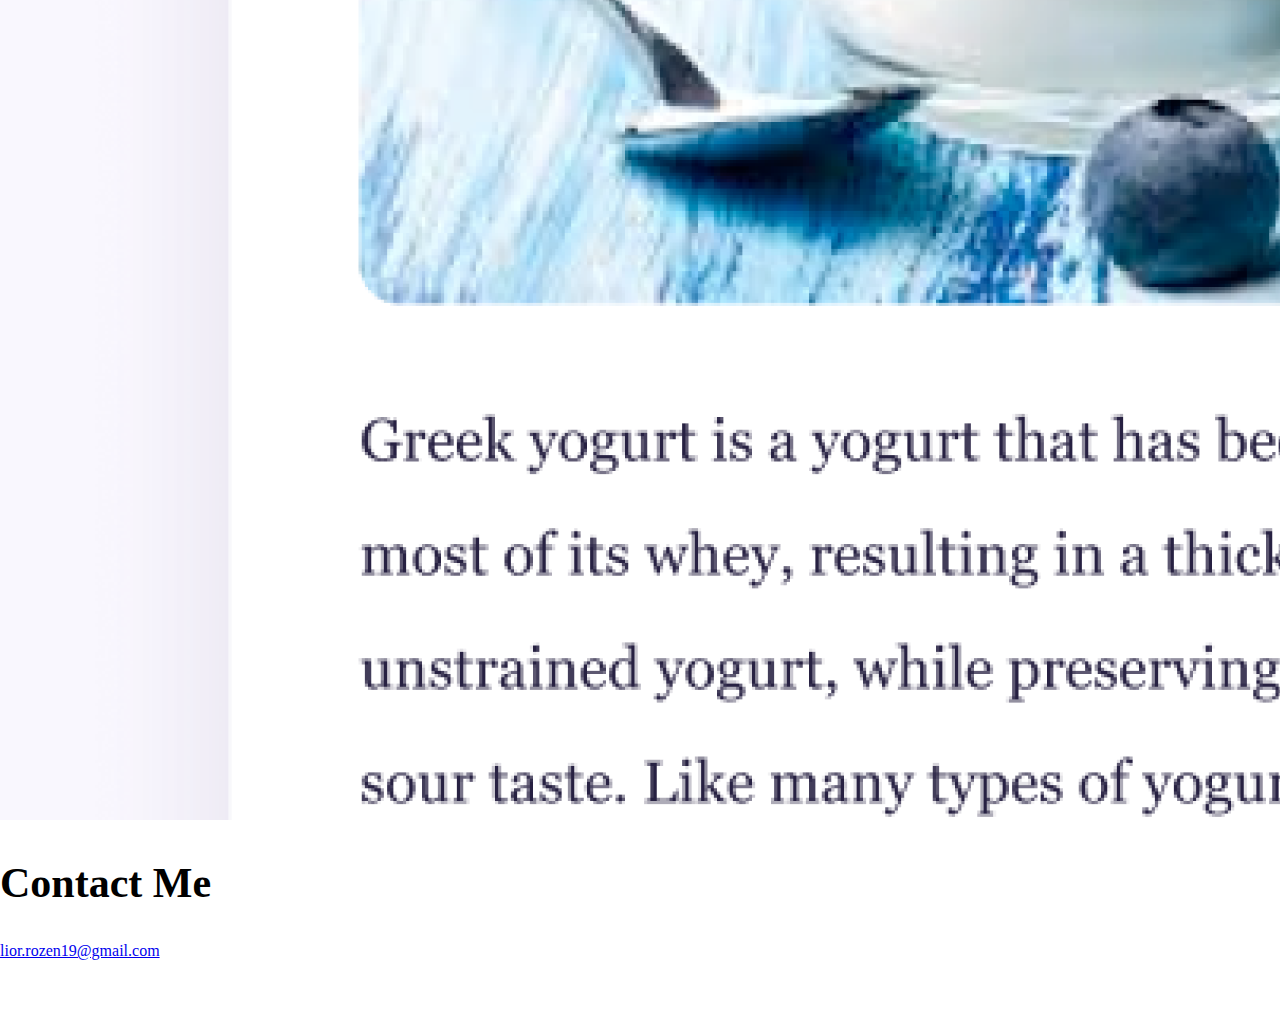
==== commit 9ece6fd6: "Styled website- CSS" ====
--- a/about.html
+++ b/about.html
@@ -16,7 +16,7 @@
 <div class="container">
   <nav class="navbar navbar-expand-lg navbar-light bg-light fixed-top">
     <div class="container-fluid">
-      <a class="navbar-brand" href="#">Lior Rozen</a>
+      <a class="navbar-brand" href="/index.html">Lior Rozen</a>
       <button class="navbar-toggler" type="button" data-bs-toggle="collapse" data-bs-target="#navbarNav"
         aria-controls="navbarNav" aria-expanded="false" aria-label="Toggle navigation">
         <span class="navbar-toggler-icon"></span>
--- a/src/style.css
+++ b/src/style.css
@@ -1,20 +1,87 @@
-.home-headings, .about-headings {
+body {
+  margin: 50px auto;
+}
+
+:root {
+  --primary-color: #6c63ff;
+  --box-shadow: 10px 10px 10px rgba(0, 0, 0, 0.3);
+}
+
+.home-headings,
+.about-headings {
   margin-top: 80px;
 }
 
-h1{
+h1 {
   font-size: 90px;
 }
 
-h2{
+h2 {
   font-size: 42px;
 }
 
-h3{
+h3 {
   font-size: 24px;
-  color:grey;
+  color: grey;
 }
 
-.about-paragraph{
+.about-paragraph {
   font-size: 18px;
-}+}
+.links {
+  margin: 30px;
+}
+
+.nav-link-about {
+  color: var(--primary-color);
+  border: 1px solid #6c63ff;
+  border-radius: 5px;
+  text-decoration: none;
+  padding: 20px;
+}
+
+.nav-link-contact {
+  background-color: var(--primary-color);
+  border-radius: 5px;
+  color: white;
+  text-decoration: none;
+  padding: 20px;
+}
+
+.primary-link {
+  background-color: var(--primary-color);
+  border-radius: 5px;
+  color: white;
+  text-decoration: none;
+  padding: 20px;
+}
+
+.secondary-link {
+  color: var(--primary-color);
+  border: 1px solid #6c63ff;
+  border-radius: 5px;
+  text-decoration: none;
+  padding: 20px;
+}
+.links a{
+  margin: 20px;
+}
+
+.home-paragraphs {
+  font-size: 18px;
+}
+
+@media (max-width: 576px) {
+  .home-image {
+    display: none;
+  }
+  .home-h2,
+  .home-paragraphs {
+    text-align: center;
+  }
+  .primary-link {
+    display: block;
+    text-align: center;
+    margin: auto;
+  }
+}
